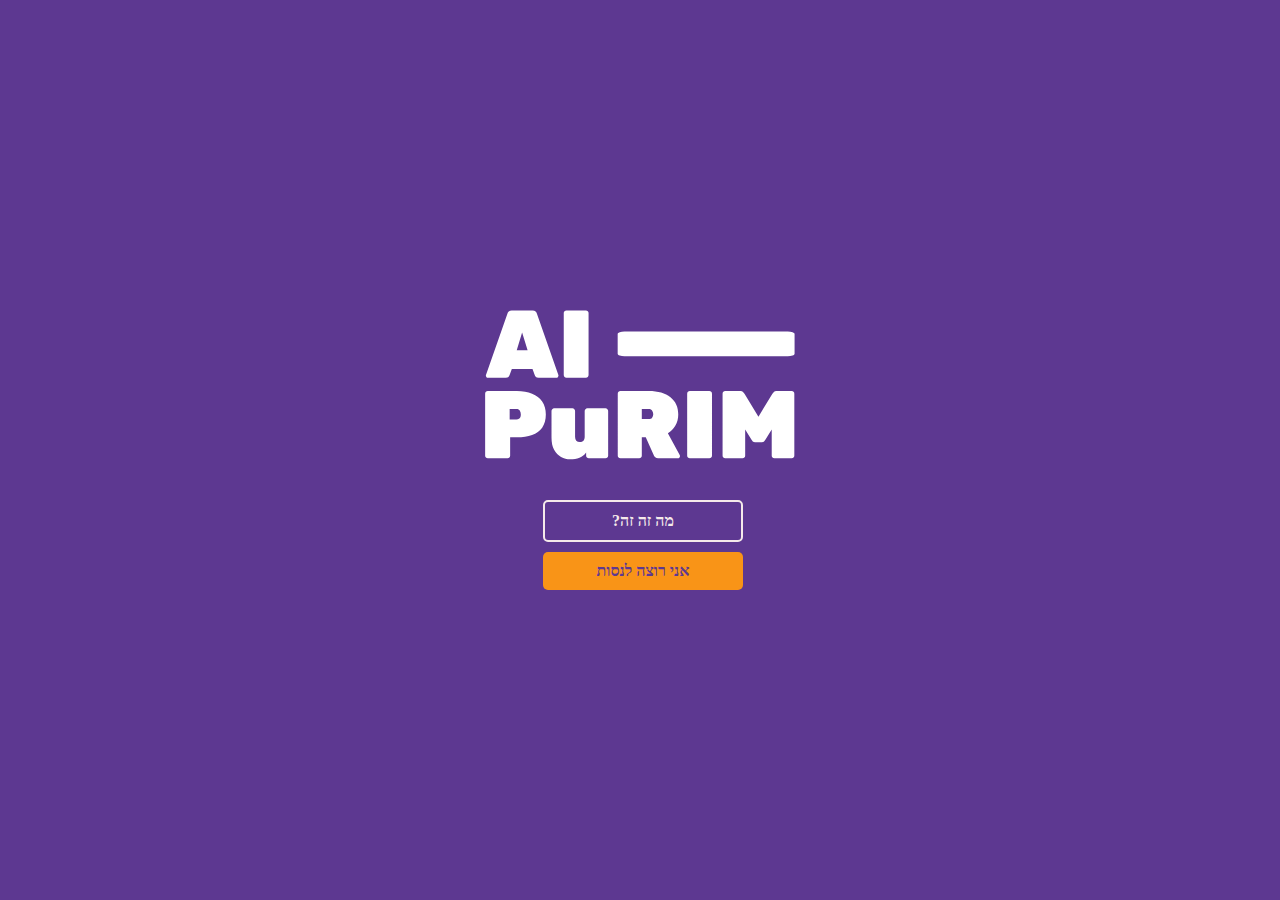
==== ai-purim.html @ da1b1584 "init" ====
<!DOCTYPE html>
<html dir="rtl">
<head>
  <meta charset="UTF-8">
  <title>AI Purim</title>
  <link href="style.css" rel="stylesheet">
  <style>
    /* Styling for the overlay */
    .overlay {
      position: absolute;
      top: 0;
      left: 0;
      width: 100%;
      height: 100%;
      display: none;
      top: 0; left: 0; bottom: 0; right: 0;
      flex-direction: column;
      justify-content: center;
      align-items: center;
      font-family: Rubik;
      font-size: 16px;
      color: var(--light);
      background-color: var(--dark);
    }

    @keyframes float {
      0% {
        /*box-shadow: 0 5px 15px 0px rgba(0,0,0,0.6);*/
        transform: translatey(0px);
      }
      50% {
        /*box-shadow: 0 25px 15px 0px rgba(0,0,0,0.2);*/
        transform: translatey(-20px);
      }
      100% {
        /*box-shadow: 0 5px 15px 0px rgba(0,0,0,0.6);*/
        transform: translatey(0px);
      }
    }
    #main-area {
      width: 50%;
      margin: auto;
      position: absolute;
      top: 0; left: 0; bottom: 0; right: 0;
      display: flex;
      flex-direction: column;
      justify-content: center;
      align-items: center;
      ;
    }

    #logo {
      height: 150px;
      display: block;
      animation: float 6s ease-in-out infinite;
      margin-bottom: 40px;
    }

    #overlay-btn {
      display: block;
      margin-bottom: 10px;
      width: 200px;
    }

    #start-btn {
      width: 200px;
      display: block;
      color: var(--dark);
      background-color: var(--accent);
      border: none;
    }

    #start-btn:hover {
      background-color: var(--light);
    }

    p a {
      color: inherit;
    }
  </style>
</head>
<body style="background-color: var(--dark);">
<div id="main-area">
  <img src="img/logo.svg" alt="AI PuRIM" id="logo">
  <button id="overlay-btn">מה זה זה?</button>
  <button id="start-btn" onclick="location.href='index.html';">אני רוצה לנסות</button>
</div>
<div class="overlay" id="overlay">
    <h2 style="text-align: right; text-align: justify-all;">היי שלום</h2>
    <p style="max-width: 300px; text-align: justify-all; margin-bottom: 30px">
      ברוכים הבאים ל-<b> AI PuRIM</b><br>
      הבוט הראשון הבנוי מבינה מלאכותית שעוזר לכם לראות איך תראו עם תחפושות מסויימות.<br>
      אנחנו משתמשים בטכנולוגיות הכי מתקדמות בשוק כדי להציג את התוצאות ומקווים שתהנו.<br>
      <br>
      מי זה אנחנו?<br>
      אנחנו זה בעצם בחור אחד בשם גיל כהן שהרגיש שיותר רשמי לכתוב ברבים.<br>
      כיום גיל הוא פרודקט דיזיינר אבל בעברו הוא קודד, דיבב סרטים מצויירים והיה מאלתר על במות.<br>
      הוא גם היה שותף בבניית
      <a href="https://treenderapp.com"><b>טרינדר</b></a>
      אפליקציית ההכרויות לעצים ו-
<a href="https://knesset.run"><b>      המירוץ לכנסת</b></a>
      משחק שבו הפוליטקאים באמת רצים בשבילנו.
    </p>
    <button id="close-btn">ביי שלום</button>
</div>
<script>
  // JavaScript to handle the overlay
  const overlayBtn = document.getElementById('overlay-btn');
  const overlay = document.getElementById('overlay');
  const closeBtn = document.getElementById('close-btn');

  overlayBtn.addEventListener('click', function() {
    overlay.style.display = 'flex';
  });

  closeBtn.addEventListener('click', function() {
    overlay.style.display = 'none';
  });
</script>
</body>
</html>
---- style.css ----
:root {
  --light: #F5EAEA;
  --dark: #5D3891;
  --accent: #F99417;
  --dark2: #A459D1;
}

p {
  margin: 0;
}

#chatbot {
  width: 400px;
  margin: 0 auto;
  border: 1px solid var(--light);
  background-color: var(--light);
  border-radius: 10px;
  overflow: hidden;
}

#conversation {
  /*position: relative;*/
  padding: 10px;
  height: 600px;
  overflow-y: scroll;
  display: flex;
  flex-direction: column;
  align-items: flex-start;
}

#image-cropper-overlay {
  position: absolute;
  height: 100%;
  width: 100%;
  background-color: white;
  alignment: center;
  display: flex;
  flex-direction: column;
  align-items: center;
  justify-content: center;
  text-align: center;
}

.message {
  padding: 6px 10px;
  margin-bottom: 8px;
  border-radius: 8px;
  background-color: var(--dark);
  color: var(--light);
  font-family: Rubik;
  font-size: 16px;
  width: auto;
  box-shadow: -1px 1px 1px rgba(0, 0, 0, 0.5);
  /*display: block;*/
  text-align: right;

}

.button-message {
  background-color: var(--dark2);
}

/*.button-message button {
  background-color: var(--dark2);
  border: none;
  color: var(--dark);
}*/

button {
  font-family: Rubik;
  font-size: 16px;
  padding: 10px;
  min-width: 70px;
  border-radius: 5px;
  border: 2px solid var(--light);;
  background-color: transparent;
  color: var(--light);
  font-weight: bold;
  margin-left: 6px;
}

button:hover {
  color: var(--dark);
  background-color: var(--light);
}

.line {
  margin-bottom: 6px;
}

.image-container {
  position: relative;
}

.reference-image {
  max-width: 100%;
  max-height: 100%;
}

.user-image-cowboy {
  position: absolute;
  left: 150px;
  top: 60px;
  max-width: 50px;
  max-height: 50px;
}

.user-image-doctor {
  position: absolute;
  left: 145px;
  top: 95px;
  max-width: 90px;
  max-height: 90px;
}

.user-image-fairy {
  position: absolute;
  left: 145px;
  top: 95px;
  max-width: 60px;
  max-height: 60px;
}

.user-image-madhat {
  position: absolute;
  left: 145px;
  top: 95px;
  max-width: 60px;
  max-height: 60px;
}

.user-image-hp {
  position: absolute;
  left: 145px;
  top: 95px;
  max-width: 60px;
  max-height: 60px;
}

.user-image-pirate {
  position: absolute;
  left: 145px;
  top: 95px;
  max-width: 60px;
  max-height: 60px;
}

.user-image-spiderman {
  position: absolute;
  left: 145px;
  top: 95px;
  max-width: 60px;
  max-height: 60px;
}

.user-image-witch {
  position: absolute;
  left: 145px;
  top: 95px;
  max-width: 60px;
  max-height: 60px;
}

.user-image-wonder {
  position: absolute;
  left: 145px;
  top: 95px;
  max-width: 60px;
  max-height: 60px;
}

.user-image-batman {
  position: absolute;
  left: 145px;
  top: 95px;
  max-width: 60px;
  max-height: 60px;
}

/* For screens smaller than 768px (mobile devices) */
@media (max-width: 767px) {
  #chatbot {
    width: 100vw;
    height: 100vh;
    margin: 0;
    border-radius: 0;
  }

  #conversation {
    height: calc(100vh - 50px); /* Subtract the height of the input field and button */
  }

}
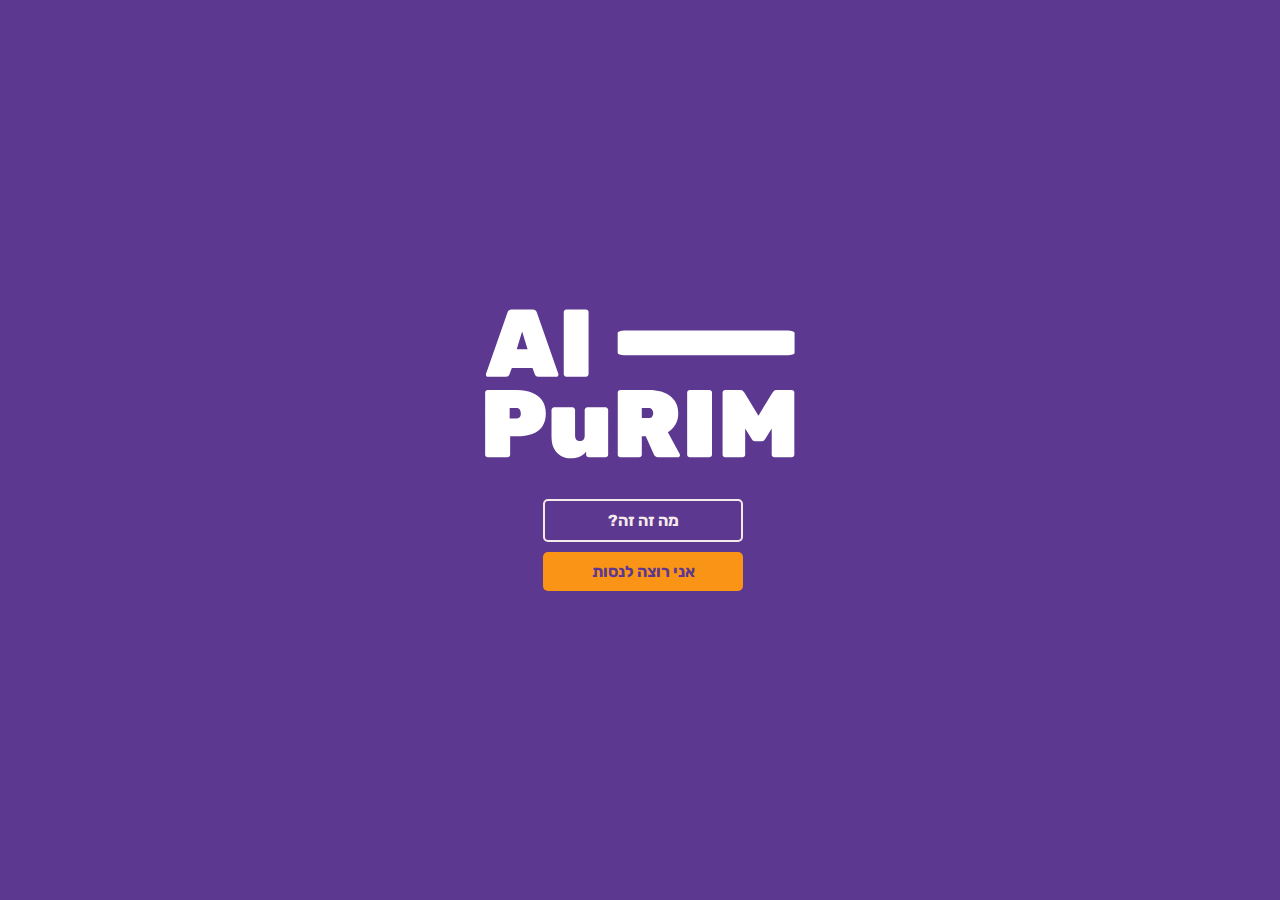
==== commit 22ae98e9: "Add files via upload" ====
--- a/ai-purim.html
+++ b/ai-purim.html
@@ -4,6 +4,7 @@
   <meta charset="UTF-8">
   <title>AI Purim</title>
   <link href="style.css" rel="stylesheet">
+  <link rel="stylesheet" href="https://fonts.googleapis.com/css?family=Rubik">
   <style>
     /* Styling for the overlay */
     .overlay {
--- a/style.css
+++ b/style.css
@@ -80,7 +80,12 @@
 }
 
 button:hover {
-  color: var(--dark);
+  color: var(--dark2);
+  background-color: var(--light);
+}
+
+button.clicked {
+  color: var(--dark2);
   background-color: var(--light);
 }
 
@@ -115,64 +120,64 @@
 
 .user-image-fairy {
   position: absolute;
-  left: 145px;
+  left: 160px;
+  top: 60px;
+  max-width: 60px;
+  max-height: 60px;
+}
+
+.user-image-madhat {
+  position: absolute;
+  left: 160px;
+  top: 160px;
+  max-width: 100px;
+  max-height: 100px;
+}
+
+.user-image-hp {
+  position: absolute;
+  left: 140px;
+  top: 60px;
+  max-width: 80px;
+  max-height: 80px;
+}
+
+.user-image-pirate {
+  position: absolute;
+  left: 150px;
   top: 95px;
   max-width: 60px;
   max-height: 60px;
 }
 
-.user-image-madhat {
-  position: absolute;
-  left: 145px;
+.user-image-spiderman {
+  position: absolute;
+  left: 180px;
+  top: 20px;
+  max-width: 80px;
+  max-height: 80px;
+}
+
+.user-image-witch {
+  position: absolute;
+  left: 140px;
   top: 95px;
-  max-width: 60px;
-  max-height: 60px;
-}
-
-.user-image-hp {
-  position: absolute;
-  left: 145px;
-  top: 95px;
-  max-width: 60px;
-  max-height: 60px;
-}
-
-.user-image-pirate {
-  position: absolute;
-  left: 145px;
-  top: 95px;
-  max-width: 60px;
-  max-height: 60px;
-}
-
-.user-image-spiderman {
-  position: absolute;
-  left: 145px;
-  top: 95px;
-  max-width: 60px;
-  max-height: 60px;
-}
-
-.user-image-witch {
-  position: absolute;
-  left: 145px;
-  top: 95px;
-  max-width: 60px;
-  max-height: 60px;
+  max-width: 100px;
+  max-height: 100px;
 }
 
 .user-image-wonder {
   position: absolute;
-  left: 145px;
-  top: 95px;
-  max-width: 60px;
-  max-height: 60px;
+  left: 140px;
+  top: 40px;
+  max-width: 75px;
+  max-height: 75px;
 }
 
 .user-image-batman {
   position: absolute;
-  left: 145px;
-  top: 95px;
+  left: 110px;
+  top: 130px;
   max-width: 60px;
   max-height: 60px;
 }
